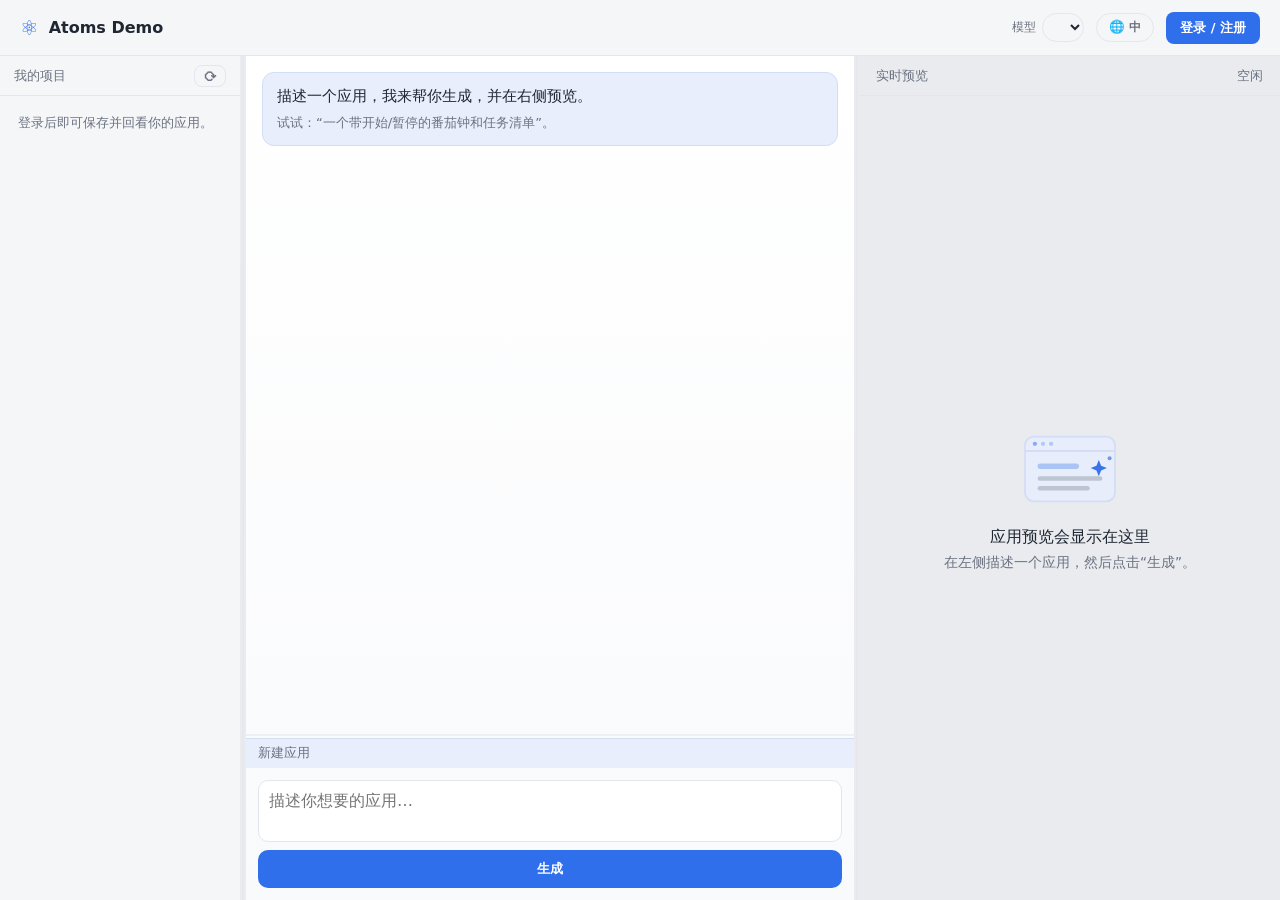
==== static/index.html @ 44b32003 "docs: bilingual README (en + zh-CN) + DESIGN doc; ship multi-model dropdown - README.md rewritten to" ====
<!doctype html>
<html lang="zh-CN">
<head>
  <meta charset="utf-8" />
  <meta name="viewport" content="width=device-width, initial-scale=1" />
  <title>Atoms Demo</title>
  <link rel="stylesheet" href="/static/style.css" />
</head>
<body>
  <header class="topbar">
    <div class="brand">
      <span class="logo">⚛</span>
      <span data-i18n="brand">Atoms Demo</span>
    </div>
    <div class="topbar-right">
      <label class="model-picker" id="model-picker">
        <span class="model-picker-label" data-i18n="app.model">模型</span>
        <select id="model-select" data-i18n-tooltip="app.model_tooltip" title="选择生成模型 / Choose the model"></select>
      </label>
      <button class="lang-toggle" id="lang-toggle" data-i18n="lang.toggle"
              data-i18n-tooltip="lang.switch_tooltip" title="切换语言 / Switch language">🌐 中</button>
      <div class="auth-box" id="auth-box">
        <!-- filled by JS: either a "登录/注册" link or user + logout -->
      </div>
    </div>
  </header>

  <main class="layout">
    <!-- Left: saved projects -->
    <aside class="projects-panel">
      <div class="projects-head">
        <span data-i18n="app.projects">我的项目</span>
        <button id="refresh-projects" title="Refresh" class="icon-btn">⟳</button>
      </div>
      <ul class="projects-list" id="projects-list">
        <li class="empty" id="projects-empty" data-i18n="app.projects_empty_guest">登录后即可保存并回看你的应用。</li>
      </ul>
    </aside>

    <!-- Drag to resize the projects panel (collapsible to 0) -->
    <div class="resizer" data-target="projects" title="拖动调整宽度 / Drag to resize"></div>

    <!-- Middle: chat / prompt panel (flexible — absorbs resize) -->
    <section class="chat-panel">
      <div class="messages" id="messages">
        <div class="msg assistant">
          <p data-i18n="app.intro">描述一个应用，我来帮你生成，并在右侧预览。</p>
          <p class="hint" data-i18n="app.intro_hint">试试：“一个带开始/暂停的番茄钟和任务清单”。</p>
        </div>
      </div>
      <!-- Drag up/down to resize the input area -->
      <div class="resizer-h" data-target="composer" title="拖动调整高度 / Drag to resize"></div>
      <!-- Mode banner: shows whether we're building a new app or editing one -->
      <div class="mode-bar" id="mode-bar">
        <span class="mode-label" id="mode-label" data-i18n="app.mode_new">新建应用</span>
        <button type="button" id="new-app" class="new-app hidden" data-i18n="app.new_app">＋ 新应用</button>
      </div>
      <form class="composer" id="composer">
        <textarea id="prompt" rows="3" data-i18n-placeholder="app.prompt_ph" placeholder="描述你想要的应用…"></textarea>
        <button type="submit" id="send" data-i18n="app.generate">生成</button>
      </form>
    </section>

    <!-- Drag to resize the preview panel (collapsible to 0) -->
    <div class="resizer" data-target="preview" title="拖动调整宽度 / Drag to resize"></div>

    <!-- Right: live preview -->
    <section class="preview-panel">
      <div class="preview-toolbar">
        <span data-i18n="app.preview">实时预览</span>
        <span class="status" id="status" data-i18n="status.idle">空闲</span>
      </div>
      <div class="preview-body">
        <div class="preview-placeholder" id="preview-placeholder">
          <div class="ph-icon" aria-hidden="true">
            <svg viewBox="0 0 120 96" fill="none" xmlns="http://www.w3.org/2000/svg" role="img">
              <!-- app window -->
              <rect x="10" y="14" width="100" height="72" rx="10"
                    fill="var(--tint)" stroke="var(--tint-border)" stroke-width="2"/>
              <!-- title bar dots -->
              <line x1="10" y1="30" x2="110" y2="30" stroke="var(--tint-border)" stroke-width="2"/>
              <circle cx="21" cy="22" r="2.4" fill="var(--accent)" opacity="0.55"/>
              <circle cx="30" cy="22" r="2.4" fill="var(--accent)" opacity="0.3"/>
              <circle cx="39" cy="22" r="2.4" fill="var(--accent)" opacity="0.3"/>
              <!-- content skeleton lines -->
              <rect x="24" y="44" width="46" height="6" rx="3" fill="var(--accent)" opacity="0.35"/>
              <rect x="24" y="58" width="72" height="5" rx="2.5" fill="var(--muted)" opacity="0.35"/>
              <rect x="24" y="69" width="58" height="5" rx="2.5" fill="var(--muted)" opacity="0.35"/>
              <!-- generate sparkle -->
              <path d="M92 40 l2.6 6.4 6.4 2.6 -6.4 2.6 -2.6 6.4 -2.6 -6.4 -6.4 -2.6 6.4 -2.6z"
                    fill="var(--accent)"/>
              <circle cx="104" cy="38" r="2.2" fill="var(--accent)" opacity="0.7"/>
            </svg>
          </div>
          <p class="ph-title" data-i18n="app.preview_ph_title">应用预览会显示在这里</p>
          <p class="ph-hint" data-i18n="app.preview_ph_hint">在左侧描述一个应用，然后点击“生成”。</p>
        </div>
        <iframe id="preview" title="preview" class="hidden"
                sandbox="allow-scripts allow-forms allow-modals"></iframe>
      </div>
    </section>
  </main>

  <script src="/static/i18n.js"></script>
  <script src="/static/app.js"></script>
</body>
</html>
---- static/style.css ----
:root {
  /* Trae-style light theme. The two side panels share one light tone
     (--panel); the middle chat column is one subtle layer lighter, using a
     soft vertical gradient (--chat-grad). */
  --bg: #e9ebef;          /* app canvas behind the panels */
  --panel: #f5f6f8;       /* shared light tone for both side panels */
  --panel-2: #eceef2;     /* cards / secondary surfaces / hover fills */
  --border: #e3e6ec;      /* hairline borders */
  --text: #1f2733;        /* primary text */
  --muted: #6b7280;       /* secondary text */
  --accent: #2f6feb;      /* action blue */
  --accent-ink: #ffffff;  /* text/icon sitting on --accent */
  --chat-grad: linear-gradient(180deg, #ffffff 0%, #f9fafc 100%);
  /* Light tinted surface — stands out against the near-white chat column so
     assistant bubbles / banners read as distinct cards. */
  --tint: #e8eefc;
  --tint-border: #d3ddf6;
}

* { box-sizing: border-box; }

/* Subtle, theme-aware scrollbars — replaces the ugly default white track.
   Thin, transparent track + a soft translucent thumb that only shows on hover.
   Works the same on light or dark surfaces. */
* {
  scrollbar-width: thin;
  scrollbar-color: rgba(100, 110, 130, 0.35) transparent;
}
::-webkit-scrollbar { width: 10px; height: 10px; }
::-webkit-scrollbar-track { background: transparent; }
::-webkit-scrollbar-thumb {
  background: rgba(100, 110, 130, 0.32);
  border-radius: 8px;
  border: 2px solid transparent;   /* insets the thumb so it looks thinner */
  background-clip: padding-box;
}
::-webkit-scrollbar-thumb:hover {
  background: rgba(100, 110, 130, 0.55);
  background-clip: padding-box;
}
::-webkit-scrollbar-corner { background: transparent; }

html, body {
  margin: 0;
  height: 100%;
  background: var(--bg);
  color: var(--text);
  font-family: system-ui, -apple-system, "Segoe UI", sans-serif;
}

.topbar {
  height: 56px;
  display: flex;
  align-items: center;
  justify-content: space-between;
  padding: 0 20px;
  border-bottom: 1px solid var(--border);
  background: var(--panel);
}

.brand { display: flex; align-items: center; gap: 10px; font-weight: 700; }
.logo { color: var(--accent); font-size: 1.3rem; }

/* Model picker (Trae-style dropdown) in the topbar */
.model-picker {
  display: flex;
  align-items: center;
  gap: 6px;
  font-size: 0.78rem;
  color: var(--muted);
}
.model-picker-label { white-space: nowrap; }
.model-picker select {
  background: transparent;
  color: var(--text, #e2e8f0);
  border: 1px solid var(--border);
  border-radius: 999px;
  padding: 5px 10px;
  font: inherit;
  font-size: 0.78rem;
  font-weight: 600;
  cursor: pointer;
  max-width: 220px;
}
.model-picker select:hover { border-color: var(--accent); }
.model-picker select:focus { outline: none; border-color: var(--accent); }
/* Options render in the OS menu, which is light — keep text readable there. */
.model-picker select option { color: #0f172a; }

.topbar-right { display: flex; align-items: center; gap: 12px; }

.lang-toggle {
  background: transparent;
  color: var(--muted);
  border: 1px solid var(--border);
  border-radius: 999px;
  padding: 5px 12px;
  font: inherit;
  font-size: 0.78rem;
  font-weight: 600;
  cursor: pointer;
}
.lang-toggle:hover { border-color: var(--accent); color: var(--accent); }

/* Auth box in the topbar */
.auth-box { display: flex; align-items: center; gap: 8px; }
.auth-box .who { color: var(--muted); font-size: 0.82rem; }
.auth-box .ghost {
  background: transparent;
  color: var(--muted);
  border: 1px solid var(--border);
  padding: 6px 12px;
  font-size: 0.82rem;
  border-radius: 8px;
}
.auth-box .ghost:hover { border-color: var(--accent); color: var(--accent); }
.auth-box .login-entry {
  background: var(--accent);
  color: var(--accent-ink);
  text-decoration: none;
  font-weight: 700;
  font-size: 0.82rem;
  padding: 7px 14px;
  border-radius: 8px;
}
.auth-box .login-entry:hover { opacity: 0.92; }

.layout {
  /* Column order: projects | resizer | chat (flex) | resizer | preview.
     The chat column is the flexible `1fr` filler, so it absorbs every resize
     and the layout can never dead-lock. The two side columns are px-sized and
     may collapse all the way to 0 (fully hidden), then be dragged back out. */
  --preview-w: 420px;
  --projects-w: 240px;
  --resizer-w: 6px;
  display: grid;
  grid-template-columns:
    var(--projects-w) var(--resizer-w) minmax(280px, 1fr) var(--resizer-w) var(--preview-w);
  height: calc(100% - 56px);
}

/* Draggable dividers between panels.
   Subtle by default (a hairline that blends into the chrome); on hover/drag a
   slightly brighter thin line appears — no heavy fill. Follows the VS Code /
   Linear pattern: generous hit area, minimal visuals. */
.resizer {
  position: relative;
  background: transparent;
  cursor: col-resize;
  z-index: 5;
}
/* The visible hairline, centered in the column. */
.resizer::before {
  content: "";
  position: absolute;
  top: 0;
  bottom: 0;
  left: 50%;
  transform: translateX(-50%);
  width: 1px;
  background: var(--border);
  transition: width 0.12s ease, background 0.12s ease;
}
/* Wider invisible hit area so the thin line is still easy to grab. */
.resizer::after {
  content: "";
  position: absolute;
  inset: 0 -3px;
}
.resizer:hover::before,
.resizer.dragging::before {
  width: 2px;
  background: var(--muted);
}

/* While dragging: kill text selection and iframe pointer capture globally */
body.resizing { cursor: col-resize; user-select: none; }
body.resizing iframe { pointer-events: none; }

/* Horizontal divider — drag up/down to resize the input area below it.
   Same restrained treatment as the vertical resizer, rotated. */
.resizer-h {
  position: relative;
  height: 6px;
  flex-shrink: 0;
  cursor: row-resize;
  z-index: 5;
}
.resizer-h::before {
  content: "";
  position: absolute;
  left: 0;
  right: 0;
  top: 50%;
  transform: translateY(-50%);
  height: 1px;
  background: var(--border);
  transition: height 0.12s ease, background 0.12s ease;
}
.resizer-h::after {
  content: "";
  position: absolute;
  inset: -3px 0;
}
.resizer-h:hover::before,
.resizer-h.dragging::before {
  height: 2px;
  background: var(--muted);
}
body.resizing-v { cursor: row-resize; user-select: none; }
body.resizing-v iframe { pointer-events: none; }

/* Projects panel */
.projects-panel {
  display: flex;
  flex-direction: column;
  background: var(--panel);
  min-width: 0;      /* allow collapse to 0 without overflow */
  min-height: 0;
  overflow: hidden;  /* clip content while collapsing */
}
.projects-head {
  height: 40px;
  display: flex;
  align-items: center;
  justify-content: space-between;
  padding: 0 14px;
  border-bottom: 1px solid var(--border);
  color: var(--muted);
  font-size: 0.82rem;
}
.icon-btn {
  background: transparent;
  color: var(--muted);
  border: 1px solid var(--border);
  border-radius: 8px;
  padding: 2px 8px;
  font-size: 0.9rem;
}
.projects-list {
  list-style: none;
  margin: 0;
  padding: 8px;
  overflow-y: auto;
  flex: 1;
  display: flex;
  flex-direction: column;
  gap: 6px;
}
.projects-list li.item {
  padding: 10px;
  border: 1px solid var(--border);
  border-radius: 10px;
  cursor: pointer;
  background: var(--panel-2);
}
.projects-list li.item:hover { border-color: var(--accent); }
.projects-list li.item .title {
  font-size: 0.85rem;
  overflow: hidden;
  text-overflow: ellipsis;
  white-space: nowrap;
}
.projects-list li.item .meta { color: var(--muted); font-size: 0.72rem; margin-top: 4px; }
.projects-list li.empty { color: var(--muted); font-size: 0.82rem; padding: 10px; }

/* Chat panel (middle, flexible filler) — one subtle layer lighter than the
   side panels, via a soft vertical gradient. */
.chat-panel {
  display: flex;
  flex-direction: column;
  background: var(--chat-grad);
  min-width: 0;
  min-height: 0;
  overflow: hidden;
}

.messages {
  flex: 1;
  overflow-y: auto;
  padding: 16px;
  display: flex;
  flex-direction: column;
  gap: 12px;
}

.msg {
  padding: 12px 14px;
  border-radius: 12px;
  line-height: 1.5;
  font-size: 0.92rem;
}
.msg p { margin: 0 0 6px; }
.msg p:last-child { margin-bottom: 0; }
.msg.assistant { background: var(--tint); border: 1px solid var(--tint-border); }
.msg.user { background: var(--accent); color: var(--accent-ink); align-self: flex-end; max-width: 90%; }
.hint { color: var(--muted); font-size: 0.82rem; }

.composer {
  --composer-h: 132px;
  height: var(--composer-h);
  padding: 12px;
  display: flex;
  flex-direction: column;
  gap: 8px;
  flex-shrink: 0;
}

/* Mode banner: sits above the composer, shows new-vs-edit state */
.mode-bar {
  display: flex;
  align-items: center;
  justify-content: space-between;
  gap: 8px;
  padding: 6px 12px;
  border-top: 1px solid var(--tint-border);
  background: var(--tint);
  flex-shrink: 0;
}
.mode-label {
  color: var(--muted);
  font-size: 0.8rem;
  overflow: hidden;
  text-overflow: ellipsis;
  white-space: nowrap;
}
.new-app {
  background: transparent;
  color: var(--accent);
  border: 1px solid var(--accent);
  border-radius: 8px;
  padding: 4px 10px;
  font-size: 0.78rem;
  font-weight: 600;
  cursor: pointer;
  flex-shrink: 0;
}
.new-app:hover { background: var(--accent); color: var(--accent-ink); }

textarea {
  width: 100%;
  flex: 1;             /* fill the (resizable) composer height */
  min-height: 0;
  resize: none;        /* height is driven by the drag divider above */
  background: #ffffff;
  color: var(--text);
  border: 1px solid var(--border);
  border-radius: 10px;
  padding: 10px;
  font: inherit;
}

button {
  background: var(--accent);
  color: var(--accent-ink);
  border: 0;
  border-radius: 10px;
  padding: 10px 16px;
  font-weight: 700;
  cursor: pointer;
}
button:disabled { opacity: 0.5; cursor: default; }

/* Preview panel (left) */
.preview-panel {
  display: flex;
  flex-direction: column;
  min-width: 0;
  min-height: 0;
  overflow: hidden;
}

.preview-toolbar {
  height: 40px;
  display: flex;
  align-items: center;
  justify-content: space-between;
  padding: 0 16px;
  border-bottom: 1px solid var(--border);
  color: var(--muted);
  font-size: 0.82rem;
}
.status { text-transform: uppercase; letter-spacing: 0.05em; }

.preview-body {
  flex: 1;
  position: relative;
  min-height: 0;
}

.preview-placeholder {
  position: absolute;
  inset: 0;
  display: flex;
  flex-direction: column;
  align-items: center;
  justify-content: center;
  gap: 6px;
  text-align: center;
  padding: 24px;
  color: var(--muted);
  background: var(--bg);
}
.preview-placeholder .ph-icon { width: 108px; margin-bottom: 6px; opacity: 0.95; }
.preview-placeholder .ph-icon svg { width: 100%; height: auto; display: block; }
.preview-placeholder .ph-title { margin: 4px 0 0; font-size: 1rem; color: var(--text); }
.preview-placeholder .ph-hint { margin: 0; font-size: 0.85rem; }

iframe {
  position: absolute;
  inset: 0;
  width: 100%;
  height: 100%;
  border: 0;
  background: #fff;
}

.hidden { display: none !important; }
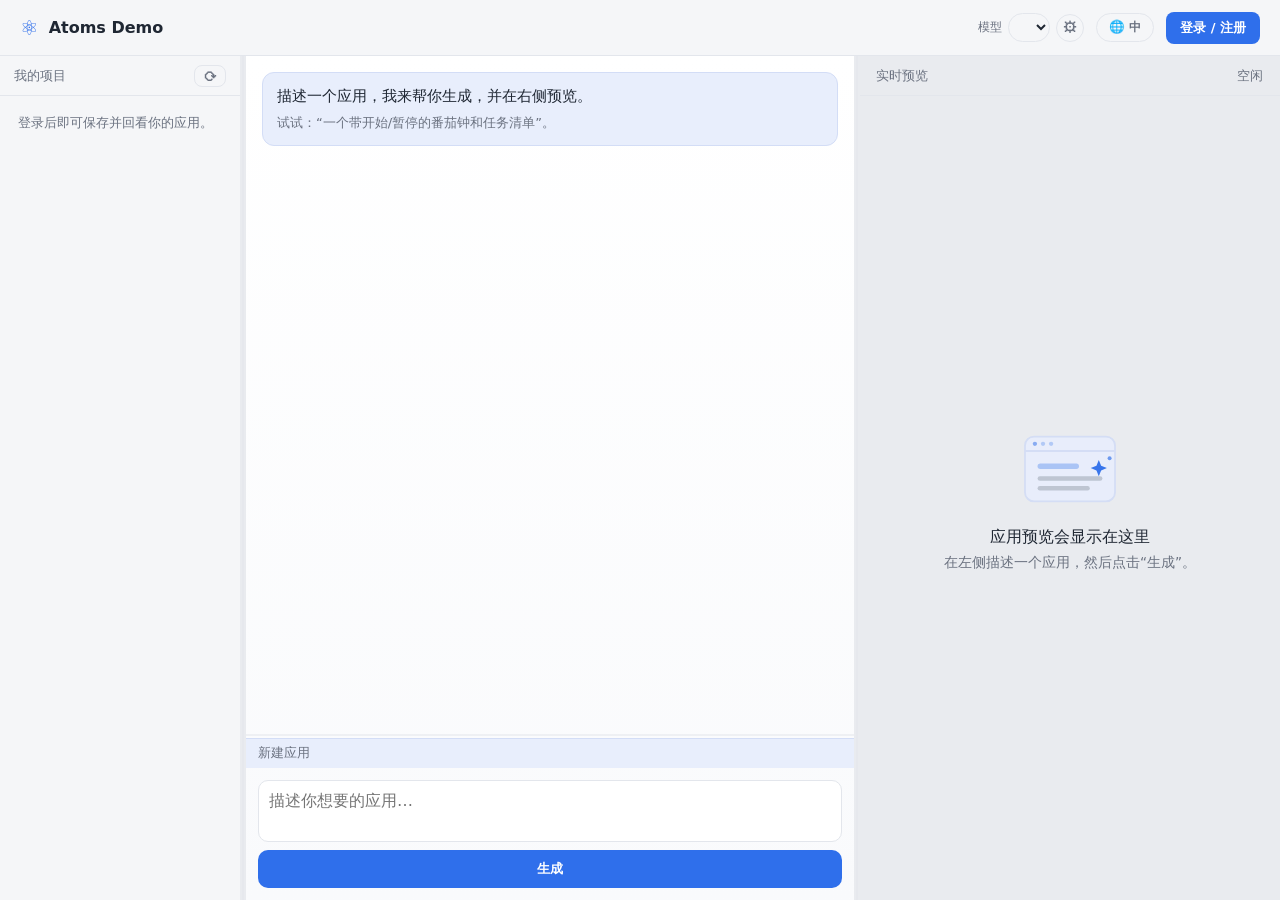
==== commit ac6f7022: "feat(generate): SSE streaming (live reasoning + code) + BYOK model support Streaming: new POST /api/" ====
--- a/static/index.html
+++ b/static/index.html
@@ -16,6 +16,8 @@
       <label class="model-picker" id="model-picker">
         <span class="model-picker-label" data-i18n="app.model">模型</span>
         <select id="model-select" data-i18n-tooltip="app.model_tooltip" title="选择生成模型 / Choose the model"></select>
+        <button type="button" class="byok-gear" id="byok-gear"
+                data-i18n-tooltip="app.model_byok_settings" title="配置自备 Key">⚙</button>
       </label>
       <button class="lang-toggle" id="lang-toggle" data-i18n="lang.toggle"
               data-i18n-tooltip="lang.switch_tooltip" title="切换语言 / Switch language">🌐 中</button>
@@ -101,6 +103,55 @@
     </section>
   </main>
 
+  <!-- BYOK dialog: user enters their own API key + model (stored only in the
+       browser; sent per-request; never persisted server-side). -->
+  <div class="modal-overlay hidden" id="byok-overlay">
+    <div class="modal" role="dialog" aria-modal="true" aria-labelledby="byok-title">
+      <div class="modal-head">
+        <h2 id="byok-title" data-i18n="byok.title">自定义模型（自备 Key）</h2>
+        <button type="button" class="modal-close" id="byok-x" aria-label="close">✕</button>
+      </div>
+      <p class="modal-intro" data-i18n="byok.intro"></p>
+      <form id="byok-form" class="byok-form">
+        <label class="byok-field">
+          <span data-i18n="byok.provider">服务商</span>
+          <select id="byok-provider"></select>
+        </label>
+        <label class="byok-field">
+          <span data-i18n="byok.transport">接口类型</span>
+          <select id="byok-transport">
+            <option value="openai" data-i18n="byok.transport_openai">OpenAI 兼容</option>
+            <option value="anthropic" data-i18n="byok.transport_anthropic">Anthropic (Claude)</option>
+          </select>
+        </label>
+        <label class="byok-field">
+          <span data-i18n="byok.base_url">API 地址（Base URL）</span>
+          <input type="text" id="byok-base-url" autocomplete="off" spellcheck="false"
+                 placeholder="https://api.deepseek.com/v1" />
+        </label>
+        <label class="byok-field">
+          <span data-i18n="byok.model">模型名称</span>
+          <input type="text" id="byok-model" autocomplete="off" spellcheck="false"
+                 placeholder="deepseek-chat" />
+        </label>
+        <label class="byok-field">
+          <span data-i18n="byok.key">API Key</span>
+          <input type="password" id="byok-key" autocomplete="off" spellcheck="false"
+                 placeholder="sk-..." />
+        </label>
+        <a class="byok-docs hidden" id="byok-docs" href="#" target="_blank" rel="noopener"
+           data-i18n="byok.docs">如何申请 Key ↗</a>
+        <p class="byok-security" data-i18n="byok.security"></p>
+        <div class="byok-actions">
+          <button type="button" class="ghost" id="byok-clear" data-i18n="byok.clear">清除已存 Key</button>
+          <span class="spacer"></span>
+          <button type="button" class="ghost" id="byok-cancel" data-i18n="byok.cancel">取消</button>
+          <button type="submit" id="byok-save" data-i18n="byok.save">保存</button>
+        </div>
+      </form>
+    </div>
+  </div>
+
   <script src="/static/i18n.js"></script>
   <script src="/static/app.js"></script>
 </body>
--- a/static/style.css
+++ b/static/style.css
@@ -87,6 +87,105 @@
 /* Options render in the OS menu, which is light — keep text readable there. */
 .model-picker select option { color: #0f172a; }
 
+/* Gear button that opens the BYOK (bring-your-own-key) dialog */
+.byok-gear {
+  background: transparent;
+  color: var(--muted);
+  border: 1px solid var(--border);
+  border-radius: 999px;
+  width: 28px;
+  height: 28px;
+  padding: 0;
+  font-size: 0.9rem;
+  line-height: 1;
+  display: inline-flex;
+  align-items: center;
+  justify-content: center;
+  cursor: pointer;
+}
+.byok-gear:hover { border-color: var(--accent); color: var(--accent); }
+
+/* --- Modal dialog (BYOK) ------------------------------------------------- */
+.modal-overlay {
+  position: fixed;
+  inset: 0;
+  background: rgba(15, 23, 42, 0.45);
+  display: flex;
+  align-items: center;
+  justify-content: center;
+  z-index: 100;
+  padding: 20px;
+}
+.modal {
+  background: var(--panel);
+  border: 1px solid var(--border);
+  border-radius: 14px;
+  width: 100%;
+  max-width: 460px;
+  max-height: 90vh;
+  overflow-y: auto;
+  box-shadow: 0 18px 50px rgba(15, 23, 42, 0.25);
+  padding: 20px;
+}
+.modal-head {
+  display: flex;
+  align-items: center;
+  justify-content: space-between;
+  margin-bottom: 8px;
+}
+.modal-head h2 { font-size: 1.05rem; margin: 0; }
+.modal-close {
+  background: transparent;
+  color: var(--muted);
+  border: 0;
+  font-size: 1rem;
+  cursor: pointer;
+  padding: 4px 8px;
+  border-radius: 8px;
+}
+.modal-close:hover { color: var(--text); background: var(--panel-2); }
+.modal-intro { color: var(--muted); font-size: 0.82rem; line-height: 1.5; margin: 0 0 14px; }
+
+.byok-form { display: flex; flex-direction: column; gap: 12px; }
+.byok-field { display: flex; flex-direction: column; gap: 5px; }
+.byok-field > span { font-size: 0.8rem; color: var(--muted); }
+.byok-field input,
+.byok-field select {
+  background: #ffffff;
+  color: var(--text);
+  border: 1px solid var(--border);
+  border-radius: 8px;
+  padding: 8px 10px;
+  font: inherit;
+  font-size: 0.86rem;
+}
+.byok-field input:focus,
+.byok-field select:focus { outline: none; border-color: var(--accent); }
+.byok-docs { font-size: 0.8rem; color: var(--accent); text-decoration: none; }
+.byok-docs:hover { text-decoration: underline; }
+.byok-security {
+  font-size: 0.76rem;
+  color: var(--muted);
+  background: var(--tint);
+  border: 1px solid var(--tint-border);
+  border-radius: 8px;
+  padding: 8px 10px;
+  margin: 0;
+  line-height: 1.5;
+}
+.byok-actions { display: flex; align-items: center; gap: 8px; margin-top: 4px; }
+.byok-actions .spacer { flex: 1; }
+.byok-actions .ghost {
+  background: transparent;
+  color: var(--muted);
+  border: 1px solid var(--border);
+  border-radius: 8px;
+  padding: 8px 14px;
+  font-size: 0.84rem;
+  font-weight: 600;
+}
+.byok-actions .ghost:hover { border-color: var(--accent); color: var(--accent); }
+
 .topbar-right { display: flex; align-items: center; gap: 12px; }
 
 .lang-toggle {
@@ -296,6 +395,73 @@
 .msg.user { background: var(--accent); color: var(--accent-ink); align-self: flex-end; max-width: 90%; }
 .hint { color: var(--muted); font-size: 0.82rem; }
 
+/* --- streaming message (live reasoning + code) ------------------------- */
+.msg .stream-status {
+  color: var(--muted);
+  font-size: 0.82rem;
+}
+/* subtle pulsing while tokens are still arriving */
+.msg.streaming .stream-status::after {
+  content: "";
+  display: inline-block;
+  width: 6px; height: 6px;
+  margin-left: 6px;
+  border-radius: 50%;
+  background: var(--accent);
+  vertical-align: middle;
+  animation: atoms-pulse 1s ease-in-out infinite;
+}
+@keyframes atoms-pulse { 0%, 100% { opacity: 0.25; } 50% { opacity: 1; } }
+
+/* collapsible chain-of-thought */
+.msg .reasoning {
+  margin-top: 8px;
+  border: 1px dashed var(--tint-border);
+  border-radius: 10px;
+  background: rgba(0, 0, 0, 0.02);
+}
+.msg .reasoning > summary {
+  cursor: pointer;
+  padding: 6px 10px;
+  font-size: 0.82rem;
+  color: var(--muted);
+  user-select: none;
+}
+.msg .reasoning > summary:hover { color: var(--text); }
+.msg .reasoning .reasoning-body {
+  padding: 4px 10px 10px;
+  color: var(--muted);
+  font-size: 0.82rem;
+  line-height: 1.6;
+  white-space: pre-wrap;
+  word-break: break-word;
+  max-height: 220px;
+  overflow: auto;
+}
+
+/* live code being written */
+.msg .code-progress { margin-top: 8px; }
+.msg .code-progress .code-label {
+  font-size: 0.8rem;
+  color: var(--muted);
+  margin-bottom: 4px;
+}
+.msg .code-progress pre {
+  margin: 0;
+  padding: 10px 12px;
+  border-radius: 10px;
+  background: #0f1729;
+  color: #cdd6f4;
+  font-family: ui-monospace, SFMono-Regular, Menlo, Consolas, monospace;
+  font-size: 0.78rem;
+  line-height: 1.5;
+  white-space: pre-wrap;
+  word-break: break-word;
+  max-height: 260px;
+  overflow: auto;
+}
+
+
 .composer {
   --composer-h: 132px;
   height: var(--composer-h);
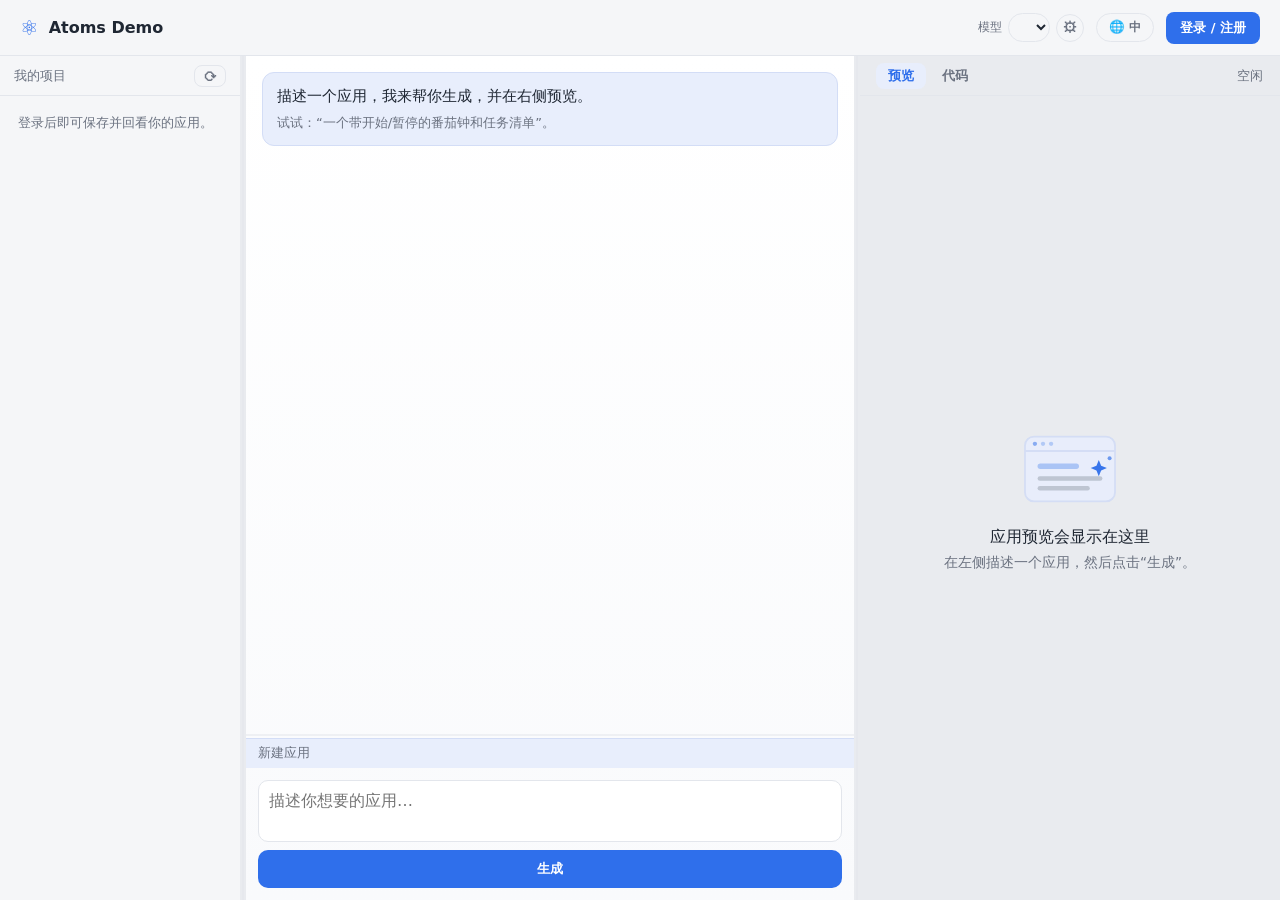
==== commit 0c66fadf: "feat(ui): Trae-style code view + file strip; version history & rollback Streaming UX (this session):" ====
--- a/static/index.html
+++ b/static/index.html
@@ -55,7 +55,19 @@
       <!-- Mode banner: shows whether we're building a new app or editing one -->
       <div class="mode-bar" id="mode-bar">
         <span class="mode-label" id="mode-label" data-i18n="app.mode_new">新建应用</span>
+        <span class="mode-spacer"></span>
+        <button type="button" id="history-btn" class="history-btn hidden"
+                data-i18n-tooltip="app.history_open" title="查看版本历史">🕘 <span data-i18n="app.history">版本历史</span></button>
         <button type="button" id="new-app" class="new-app hidden" data-i18n="app.new_app">＋ 新应用</button>
+      </div>
+      <!-- File tree (Trae-style): the app we generate is a single index.html.
+           Click it to open its source in the preview panel's Code tab. -->
+      <div class="file-strip hidden" id="file-strip">
+        <span class="file-strip-label" data-i18n="app.files">文件</span>
+        <button type="button" class="file-chip" id="file-chip" data-file="index.html">
+          <span class="file-icon" aria-hidden="true">📄</span>
+          <span class="file-name">index.html</span>
+        </button>
       </div>
       <form class="composer" id="composer">
         <textarea id="prompt" rows="3" data-i18n-placeholder="app.prompt_ph" placeholder="描述你想要的应用…"></textarea>
@@ -69,7 +81,12 @@
     <!-- Right: live preview -->
     <section class="preview-panel">
       <div class="preview-toolbar">
-        <span data-i18n="app.preview">实时预览</span>
+        <div class="preview-tabs" id="preview-tabs" role="tablist">
+          <button type="button" class="preview-tab active" id="tab-preview"
+                  data-tab="preview" role="tab" data-i18n="app.tab_preview">预览</button>
+          <button type="button" class="preview-tab" id="tab-code"
+                  data-tab="code" role="tab" data-i18n="app.tab_code">代码</button>
+        </div>
         <span class="status" id="status" data-i18n="status.idle">空闲</span>
       </div>
       <div class="preview-body">
@@ -99,6 +116,16 @@
         </div>
         <iframe id="preview" title="preview" class="hidden"
                 sandbox="allow-scripts allow-forms allow-modals"></iframe>
+        <!-- Code view: shows the generated index.html source. Fills live while
+             streaming, then holds the final source once generation completes. -->
+        <div class="code-view hidden" id="code-view">
+          <div class="code-view-head">
+            <span class="code-view-file">index.html</span>
+            <button type="button" class="code-copy" id="code-copy"
+                    data-i18n-tooltip="app.copy" title="复制 / Copy">⧉</button>
+          </div>
+          <pre class="code-view-body"><code id="code-content"></code></pre>
+        </div>
       </div>
     </section>
   </main>
@@ -152,6 +179,19 @@
     </div>
   </div>
 
+  <!-- Version history dialog: lists a project's snapshots (newest first) with
+       Preview (load into the iframe without committing) and Roll back (restore,
+       itself recorded as a new version so nothing is ever lost). -->
+  <div class="modal-overlay hidden" id="history-overlay">
+    <div class="modal" role="dialog" aria-modal="true" aria-labelledby="history-title">
+      <div class="modal-head">
+        <h2 id="history-title" data-i18n="app.history">版本历史</h2>
+        <button type="button" class="modal-close" id="history-x" aria-label="close">✕</button>
+      </div>
+      <ul class="history-list" id="history-list"></ul>
+    </div>
+  </div>
+
   <script src="/static/i18n.js"></script>
   <script src="/static/app.js"></script>
 </body>
--- a/static/style.css
+++ b/static/style.css
@@ -439,27 +439,38 @@
   overflow: auto;
 }
 
-/* live code being written */
-.msg .code-progress { margin-top: 8px; }
-.msg .code-progress .code-label {
+/* File strip (Trae-style): sits above the composer, lists the generated file.
+   Clicking a file opens its source in the preview panel's Code tab. */
+.file-strip {
+  display: flex;
+  align-items: center;
+  gap: 8px;
+  padding: 6px 12px;
+  border-top: 1px solid var(--tint-border);
+  background: var(--tint);
+  flex-shrink: 0;
+}
+.file-strip-label {
+  color: var(--muted);
+  font-size: 0.75rem;
+  text-transform: uppercase;
+  letter-spacing: 0.05em;
+}
+.file-chip {
+  display: inline-flex;
+  align-items: center;
+  gap: 6px;
+  padding: 3px 10px;
+  background: #ffffff;
+  color: var(--text);
+  border: 1px solid var(--border);
+  border-radius: 8px;
   font-size: 0.8rem;
-  color: var(--muted);
-  margin-bottom: 4px;
-}
-.msg .code-progress pre {
-  margin: 0;
-  padding: 10px 12px;
-  border-radius: 10px;
-  background: #0f1729;
-  color: #cdd6f4;
-  font-family: ui-monospace, SFMono-Regular, Menlo, Consolas, monospace;
-  font-size: 0.78rem;
-  line-height: 1.5;
-  white-space: pre-wrap;
-  word-break: break-word;
-  max-height: 260px;
-  overflow: auto;
-}
+  font-weight: 500;
+  cursor: pointer;
+}
+.file-chip:hover { border-color: var(--accent); color: var(--accent); }
+.file-chip .file-icon { font-size: 0.9rem; }
 
 
 .composer {
@@ -502,6 +513,79 @@
   flex-shrink: 0;
 }
 .new-app:hover { background: var(--accent); color: var(--accent-ink); }
+
+/* Spacer pushes the history / new-app buttons to the right of the mode bar. */
+.mode-spacer { flex: 1; }
+
+/* "Version history" trigger — quieter than new-app (muted, not accent). */
+.history-btn {
+  background: transparent;
+  color: var(--muted);
+  border: 1px solid var(--border);
+  border-radius: 8px;
+  padding: 4px 10px;
+  font-size: 0.78rem;
+  font-weight: 600;
+  cursor: pointer;
+  flex-shrink: 0;
+}
+.history-btn:hover { border-color: var(--accent); color: var(--accent); }
+
+/* --- Version history dialog (reuses .modal-overlay / .modal) ------------- */
+.history-list {
+  list-style: none;
+  margin: 4px 0 0;
+  padding: 0;
+  display: flex;
+  flex-direction: column;
+  gap: 8px;
+}
+.history-list .empty {
+  color: var(--muted);
+  font-size: 0.84rem;
+  padding: 12px 4px;
+}
+.history-item {
+  display: flex;
+  align-items: center;
+  gap: 10px;
+  padding: 10px 12px;
+  border: 1px solid var(--border);
+  border-radius: 10px;
+  background: var(--panel-2);
+}
+.history-info { flex: 1; min-width: 0; }
+.history-title {
+  font-size: 0.86rem;
+  color: var(--text);
+  overflow: hidden;
+  text-overflow: ellipsis;
+  white-space: nowrap;
+}
+.history-meta {
+  margin-top: 2px;
+  font-size: 0.74rem;
+  color: var(--muted);
+}
+.history-actions {
+  display: flex;
+  gap: 6px;
+  flex-shrink: 0;
+}
+
+/* Compact buttons used inside the history rows. */
+.small {
+  padding: 5px 10px;
+  font-size: 0.76rem;
+  font-weight: 600;
+  border-radius: 8px;
+}
+.ghost.small {
+  background: transparent;
+  color: var(--muted);
+  border: 1px solid var(--border);
+}
+.ghost.small:hover { border-color: var(--accent); color: var(--accent); }
 
 textarea {
   width: 100%;
@@ -548,6 +632,21 @@
 }
 .status { text-transform: uppercase; letter-spacing: 0.05em; }
 
+/* Preview / Code tabs in the preview toolbar */
+.preview-tabs { display: flex; gap: 4px; }
+.preview-tab {
+  background: transparent;
+  color: var(--muted);
+  border: 0;
+  border-radius: 8px;
+  padding: 4px 12px;
+  font-size: 0.82rem;
+  font-weight: 600;
+  cursor: pointer;
+}
+.preview-tab:hover { color: var(--text); background: var(--tint); }
+.preview-tab.active { color: var(--accent); background: var(--tint); }
+
 .preview-body {
   flex: 1;
   position: relative;
@@ -581,4 +680,48 @@
   background: #fff;
 }
 
+/* Code view: fills the preview body when the Code tab is active. Shows the
+   generated index.html source — live while streaming, final once done. */
+.code-view {
+  position: absolute;
+  inset: 0;
+  display: flex;
+  flex-direction: column;
+  background: #0f1729;
+  overflow: hidden;
+}
+.code-view-head {
+  display: flex;
+  align-items: center;
+  justify-content: space-between;
+  padding: 6px 12px;
+  border-bottom: 1px solid rgba(255, 255, 255, 0.08);
+  color: #cdd6f4;
+  font-size: 0.78rem;
+  font-family: ui-monospace, SFMono-Regular, Menlo, Consolas, monospace;
+  flex-shrink: 0;
+}
+.code-copy {
+  background: transparent;
+  color: #a6adc8;
+  border: 1px solid rgba(255, 255, 255, 0.15);
+  border-radius: 6px;
+  padding: 2px 8px;
+  font-size: 0.85rem;
+  cursor: pointer;
+}
+.code-copy:hover { color: #fff; border-color: rgba(255, 255, 255, 0.35); }
+.code-view-body {
+  flex: 1;
+  margin: 0;
+  padding: 12px 14px;
+  overflow: auto;
+  color: #cdd6f4;
+  font-family: ui-monospace, SFMono-Regular, Menlo, Consolas, monospace;
+  font-size: 0.78rem;
+  line-height: 1.55;
+  white-space: pre-wrap;
+  word-break: break-word;
+}
+
 .hidden { display: none !important; }
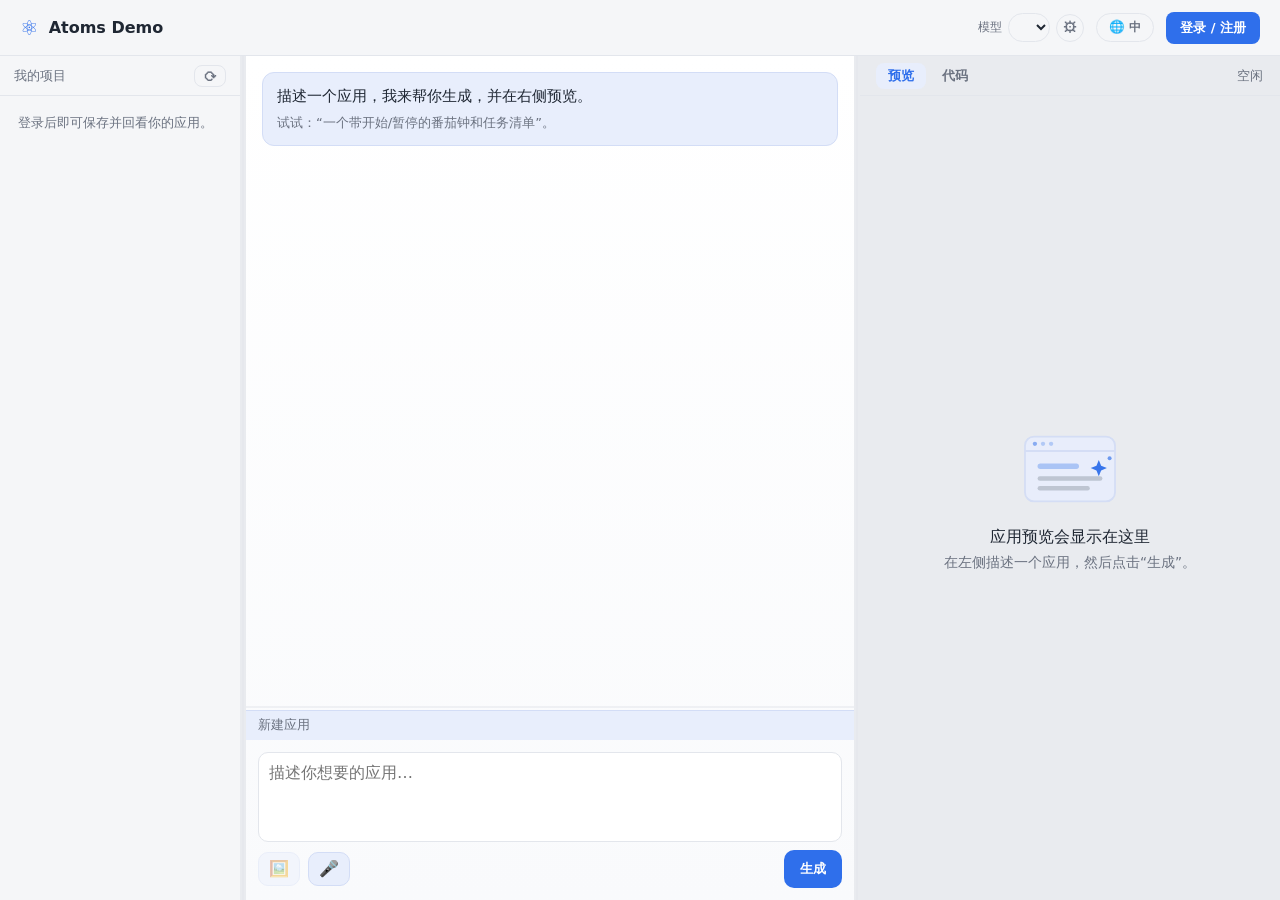
==== commit f4dbd833: "feat(input): multimodal composer — image attachments + voice input Frontend: stage images as base64 " ====
--- a/static/index.html
+++ b/static/index.html
@@ -70,8 +70,23 @@
         </button>
       </div>
       <form class="composer" id="composer">
+        <!-- Attached image thumbnails (base64 previews), shown only when images
+             are staged. Each chip has a remove (✕) button. -->
+        <div class="attach-strip hidden" id="attach-strip"></div>
         <textarea id="prompt" rows="3" data-i18n-placeholder="app.prompt_ph" placeholder="描述你想要的应用…"></textarea>
-        <button type="submit" id="send" data-i18n="app.generate">生成</button>
+        <div class="composer-actions">
+          <!-- Attach image: enabled only for vision-capable models (JS toggles
+               the disabled state + tooltip from /api/models `vision`). -->
+          <button type="button" class="composer-tool" id="attach-btn"
+                  data-i18n-tooltip="app.attach_image" title="添加图片">🖼️</button>
+          <!-- Voice input: browser Web Speech API transcribes into the textarea.
+               Hidden entirely when the browser doesn't support it. -->
+          <button type="button" class="composer-tool" id="mic-btn"
+                  data-i18n-tooltip="app.voice_input" title="语音输入">🎤</button>
+          <input type="file" id="image-input" accept="image/*" multiple hidden />
+          <span class="composer-spacer"></span>
+          <button type="submit" id="send" data-i18n="app.generate">生成</button>
+        </div>
       </form>
     </section>
 
@@ -121,8 +136,14 @@
         <div class="code-view hidden" id="code-view">
           <div class="code-view-head">
             <span class="code-view-file">index.html</span>
-            <button type="button" class="code-copy" id="code-copy"
-                    data-i18n-tooltip="app.copy" title="复制 / Copy">⧉</button>
+            <div class="code-actions">
+              <button type="button" class="code-copy" id="code-copy"
+                      data-i18n-tooltip="app.copy" title="复制 / Copy">⧉</button>
+              <button type="button" class="code-copy" id="code-download"
+                      data-i18n-tooltip="app.download" title="下载 index.html">⬇</button>
+              <button type="button" class="code-copy" id="code-open"
+                      data-i18n-tooltip="app.open_tab" title="在新标签页打开">↗</button>
+            </div>
           </div>
           <pre class="code-view-body"><code id="code-content"></code></pre>
         </div>
--- a/static/style.css
+++ b/static/style.css
@@ -393,6 +393,12 @@
 .msg p:last-child { margin-bottom: 0; }
 .msg.assistant { background: var(--tint); border: 1px solid var(--tint-border); }
 .msg.user { background: var(--accent); color: var(--accent-ink); align-self: flex-end; max-width: 90%; }
+/* Image thumbnails echoed under a user message that carried attachments. */
+.msg-images { display: flex; flex-wrap: wrap; gap: 6px; margin-top: 6px; }
+.msg-images img {
+  width: 64px; height: 64px; object-fit: cover;
+  border-radius: 8px; border: 1px solid rgba(255, 255, 255, 0.4);
+}
 .hint { color: var(--muted); font-size: 0.82rem; }
 
 /* --- streaming message (live reasoning + code) ------------------------- */
@@ -474,13 +480,79 @@
 
 
 .composer {
-  --composer-h: 132px;
+  --composer-h: 160px;
   height: var(--composer-h);
   padding: 12px;
   display: flex;
   flex-direction: column;
   gap: 8px;
   flex-shrink: 0;
+}
+
+/* Composer bottom action row: image/voice tools on the left, send on the right */
+.composer-actions {
+  display: flex;
+  align-items: center;
+  gap: 8px;
+  flex-shrink: 0;
+}
+.composer-spacer { flex: 1; }
+
+/* Tool buttons (attach image / mic) — subtle, square, distinct from Send */
+.composer-tool {
+  background: var(--tint);
+  color: var(--text);
+  border: 1px solid var(--tint-border);
+  border-radius: 10px;
+  padding: 8px 10px;
+  font-size: 1rem;
+  line-height: 1;
+  cursor: pointer;
+}
+.composer-tool:hover:not(:disabled) { border-color: var(--accent); }
+.composer-tool:disabled { opacity: 0.4; cursor: not-allowed; }
+/* Mic actively listening: pulse so the user knows recording is live */
+.composer-tool.listening {
+  border-color: var(--accent);
+  color: var(--accent);
+  animation: mic-pulse 1.2s ease-in-out infinite;
+}
+@keyframes mic-pulse {
+  0%, 100% { box-shadow: 0 0 0 0 rgba(56, 189, 248, 0.4); }
+  50% { box-shadow: 0 0 0 5px rgba(56, 189, 248, 0); }
+}
+
+/* Attached image thumbnails above the textarea */
+.attach-strip {
+  display: flex;
+  flex-wrap: wrap;
+  gap: 8px;
+  flex-shrink: 0;
+}
+.attach-thumb {
+  position: relative;
+  width: 52px;
+  height: 52px;
+  border-radius: 8px;
+  overflow: hidden;
+  border: 1px solid var(--tint-border);
+}
+.attach-thumb img { width: 100%; height: 100%; object-fit: cover; display: block; }
+.attach-thumb .attach-remove {
+  position: absolute;
+  top: 1px;
+  right: 1px;
+  width: 16px;
+  height: 16px;
+  padding: 0;
+  border: 0;
+  border-radius: 50%;
+  background: rgba(0, 0, 0, 0.6);
+  color: #fff;
+  font-size: 0.7rem;
+  line-height: 16px;
+  text-align: center;
+  cursor: pointer;
 }
 
 /* Mode banner: sits above the composer, shows new-vs-edit state */
@@ -711,6 +783,8 @@
   cursor: pointer;
 }
 .code-copy:hover { color: #fff; border-color: rgba(255, 255, 255, 0.35); }
+/* Copy / download / open-in-new-tab sit together on the right of the head. */
+.code-actions { display: flex; gap: 6px; }
 .code-view-body {
   flex: 1;
   margin: 0;
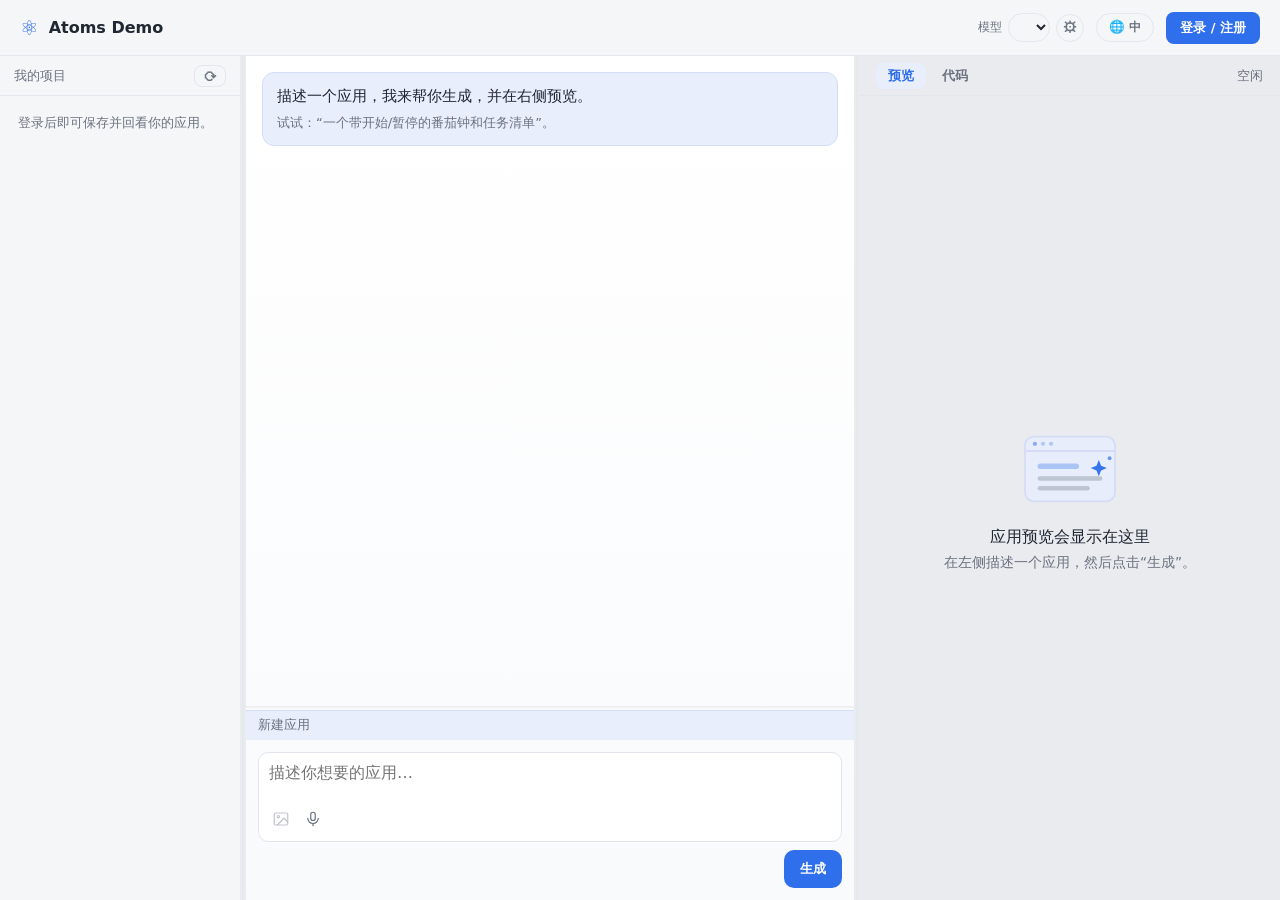
==== commit 2e3be2ca: "feat(ui): dock image/voice icons inside the prompt box with minimal line icons" ====
--- a/static/index.html
+++ b/static/index.html
@@ -73,17 +73,36 @@
         <!-- Attached image thumbnails (base64 previews), shown only when images
              are staged. Each chip has a remove (✕) button. -->
         <div class="attach-strip hidden" id="attach-strip"></div>
-        <textarea id="prompt" rows="3" data-i18n-placeholder="app.prompt_ph" placeholder="描述你想要的应用…"></textarea>
+        <!-- Textarea + in-field tool icons (image / voice) docked bottom-left -->
+        <div class="input-wrap">
+          <textarea id="prompt" rows="3" data-i18n-placeholder="app.prompt_ph" placeholder="描述你想要的应用…"></textarea>
+          <div class="input-tools">
+            <!-- Attach image: enabled only for vision-capable models (JS toggles
+                 the disabled state + tooltip from /api/models `vision`). -->
+            <button type="button" class="composer-tool" id="attach-btn"
+                    data-i18n-tooltip="app.attach_image" title="添加图片" aria-label="添加图片">
+              <svg width="18" height="18" viewBox="0 0 24 24" fill="none" stroke="currentColor"
+                   stroke-width="1.6" stroke-linecap="round" stroke-linejoin="round" aria-hidden="true">
+                <rect x="3" y="4" width="18" height="16" rx="2"/>
+                <circle cx="8.5" cy="9" r="1.5"/>
+                <path d="M21 16l-5-5L7 20"/>
+              </svg>
+            </button>
+            <!-- Voice input: browser Web Speech API transcribes into the textarea.
+                 Hidden entirely when the browser doesn't support it. -->
+            <button type="button" class="composer-tool" id="mic-btn"
+                    data-i18n-tooltip="app.voice_input" title="语音输入" aria-label="语音输入">
+              <svg width="18" height="18" viewBox="0 0 24 24" fill="none" stroke="currentColor"
+                   stroke-width="1.6" stroke-linecap="round" stroke-linejoin="round" aria-hidden="true">
+                <rect x="9" y="3" width="6" height="11" rx="3"/>
+                <path d="M5 11a7 7 0 0 0 14 0"/>
+                <path d="M12 18v3"/>
+              </svg>
+            </button>
+          </div>
+        </div>
+        <input type="file" id="image-input" accept="image/*" multiple hidden />
         <div class="composer-actions">
-          <!-- Attach image: enabled only for vision-capable models (JS toggles
-               the disabled state + tooltip from /api/models `vision`). -->
-          <button type="button" class="composer-tool" id="attach-btn"
-                  data-i18n-tooltip="app.attach_image" title="添加图片">🖼️</button>
-          <!-- Voice input: browser Web Speech API transcribes into the textarea.
-               Hidden entirely when the browser doesn't support it. -->
-          <button type="button" class="composer-tool" id="mic-btn"
-                  data-i18n-tooltip="app.voice_input" title="语音输入">🎤</button>
-          <input type="file" id="image-input" accept="image/*" multiple hidden />
           <span class="composer-spacer"></span>
           <button type="submit" id="send" data-i18n="app.generate">生成</button>
         </div>
--- a/static/style.css
+++ b/static/style.css
@@ -498,22 +498,25 @@
 }
 .composer-spacer { flex: 1; }
 
-/* Tool buttons (attach image / mic) — subtle, square, distinct from Send */
+/* Tool buttons (attach image / mic) — minimal icon-only, sit inside textarea */
 .composer-tool {
-  background: var(--tint);
-  color: var(--text);
-  border: 1px solid var(--tint-border);
-  border-radius: 10px;
-  padding: 8px 10px;
-  font-size: 1rem;
-  line-height: 1;
-  cursor: pointer;
-}
-.composer-tool:hover:not(:disabled) { border-color: var(--accent); }
+  display: inline-flex;
+  align-items: center;
+  justify-content: center;
+  width: 30px;
+  height: 30px;
+  padding: 0;
+  background: transparent;
+  color: var(--muted);
+  border: 0;
+  border-radius: 8px;
+  cursor: pointer;
+}
+.composer-tool:hover:not(:disabled) { background: var(--tint); color: var(--accent); }
 .composer-tool:disabled { opacity: 0.4; cursor: not-allowed; }
 /* Mic actively listening: pulse so the user knows recording is live */
 .composer-tool.listening {
-  border-color: var(--accent);
+  background: var(--tint);
   color: var(--accent);
   animation: mic-pulse 1.2s ease-in-out infinite;
 }
@@ -659,9 +662,16 @@
 }
 .ghost.small:hover { border-color: var(--accent); color: var(--accent); }
 
+/* Wrap holds the textarea + in-field tool icons (image / voice) */
+.input-wrap {
+  position: relative;
+  flex: 1;             /* fill the (resizable) composer height */
+  min-height: 0;
+  display: flex;
+}
 textarea {
   width: 100%;
-  flex: 1;             /* fill the (resizable) composer height */
+  flex: 1;
   min-height: 0;
   resize: none;        /* height is driven by the drag divider above */
   background: #ffffff;
@@ -670,6 +680,18 @@
   border-radius: 10px;
   padding: 10px;
   font: inherit;
+}
+/* In #prompt, leave room at the bottom-left for the docked tool icons */
+#prompt { padding-bottom: 44px; }
+
+/* Tool icons docked inside the textarea, bottom-left */
+.input-tools {
+  position: absolute;
+  left: 8px;
+  bottom: 8px;
+  display: flex;
+  align-items: center;
+  gap: 2px;
 }
 
 button {
